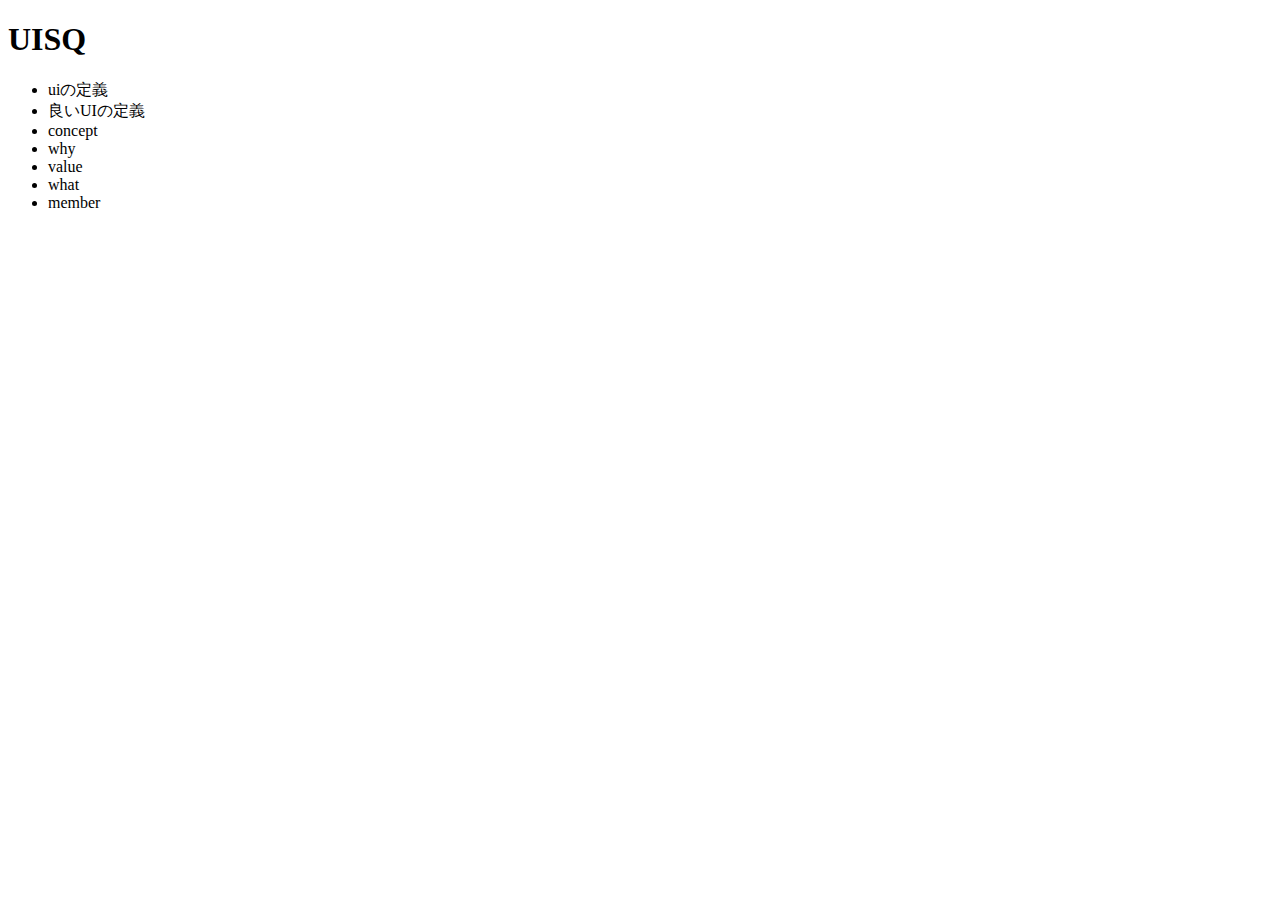
==== index.html @ eb1fd1e5 "initial commit" ====
<!DOCTYPE html>
<html lang="en">
  <head>
    <meta charset="UTF-8" />
    <meta http-equiv="X-UA-Compatible" content="IE=edge" />
    <meta name="viewport" content="width=device-width, initial-scale=1.0" />
    <title>UISQ</title>
  </head>
  <body>
    <h1>UISQ</h1>
    <ul>
      <li>uiの定義</li>
      <li>良いUIの定義</li>
      <li>concept</li>
      <li>why</li>
      <li>value</li>
      <li>what</li>
      <li>member</li>
    </ul>
  </body>
</html>
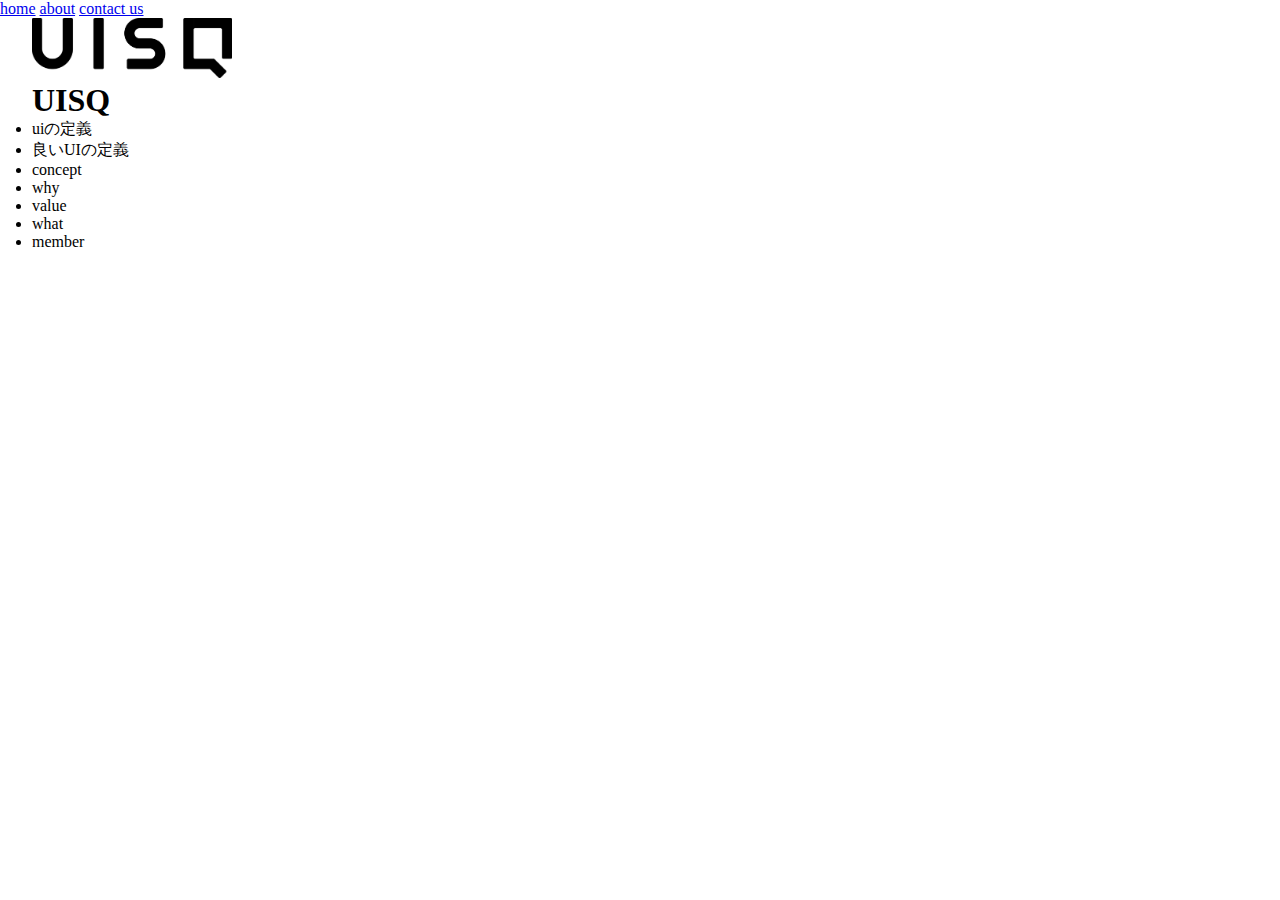
==== commit 2108061f: "faviconの追加" ====
--- a/index.html
+++ b/index.html
@@ -4,18 +4,28 @@
     <meta charset="UTF-8" />
     <meta http-equiv="X-UA-Compatible" content="IE=edge" />
     <meta name="viewport" content="width=device-width, initial-scale=1.0" />
+    <link rel="shortcut icon" href="img/favicon.ico" type="image/x-icon" />
+    <link rel="stylesheet" href="style.css" />
     <title>UISQ</title>
   </head>
   <body>
-    <h1>UISQ</h1>
-    <ul>
-      <li>uiの定義</li>
-      <li>良いUIの定義</li>
-      <li>concept</li>
-      <li>why</li>
-      <li>value</li>
-      <li>what</li>
-      <li>member</li>
-    </ul>
+    <header>
+      <a href="./index.html">home</a>
+      <a href="./about.html">about</a>
+      <a href="./contact.html">contact us</a>
+    </header>
+    <div class="container">
+      <div class="logo"><img src="img/logo.png" alt="logo" /></div>
+      <h1>UISQ</h1>
+      <ul>
+        <li>uiの定義</li>
+        <li>良いUIの定義</li>
+        <li>concept</li>
+        <li>why</li>
+        <li>value</li>
+        <li>what</li>
+        <li>member</li>
+      </ul>
+    </div>
   </body>
 </html>
--- a/style.css
+++ b/style.css
@@ -0,0 +1,18 @@
+* {
+  margin: 0;
+  padding: 0;
+  box-sizing: border-box;
+}
+
+.logo {
+  width: 200px;
+}
+
+.logo img {
+  width: 100%;
+}
+
+.container {
+  margin: 0 auto;
+  width: 95vw;
+}
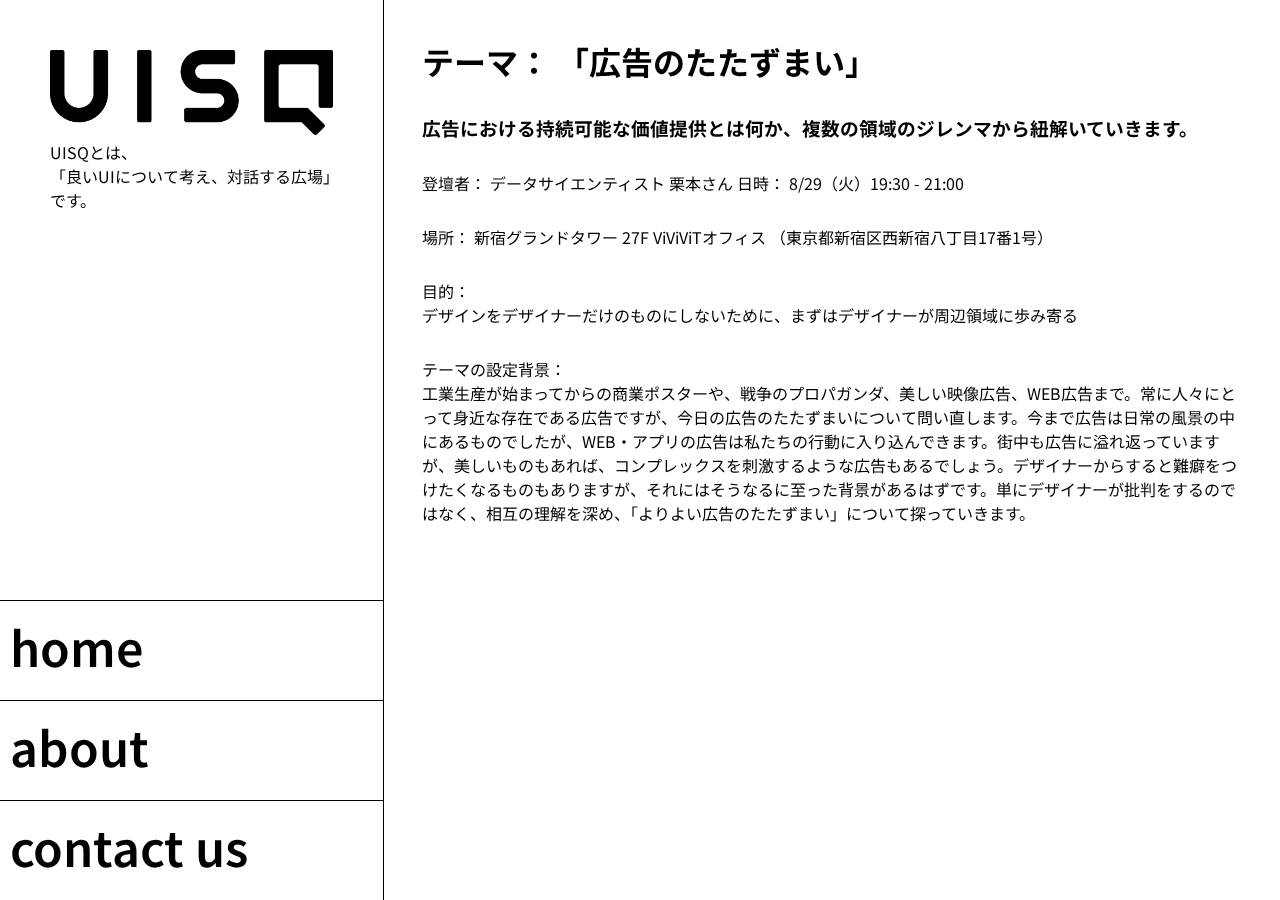
==== commit 55f608c4: "レイアウトの修正" ====
--- a/index.html
+++ b/index.html
@@ -9,23 +9,41 @@
     <title>UISQ</title>
   </head>
   <body>
-    <header>
-      <a href="./index.html">home</a>
-      <a href="./about.html">about</a>
-      <a href="./contact.html">contact us</a>
-    </header>
     <div class="container">
-      <div class="logo"><img src="img/logo.png" alt="logo" /></div>
-      <h1>UISQ</h1>
-      <ul>
-        <li>uiの定義</li>
-        <li>良いUIの定義</li>
-        <li>concept</li>
-        <li>why</li>
-        <li>value</li>
-        <li>what</li>
-        <li>member</li>
-      </ul>
+      <div class="navigation">
+        <div class="hero-wrapper">
+          <div class="logo"><img src="img/logo.png" alt="logo" /></div>
+          <p>UISQとは、<br />「良いUIについて考え、対話する広場」です。</p>
+        </div>
+
+        <div class="link-wrapper">
+          <a href="./index.html">home</a>
+          <a href="./about.html">about</a>
+          <a href="./contact.html">contact us</a>
+        </div>
+      </div>
+      <div class="content-wrapper">
+        <h1>テーマ： 「広告のたたずまい」</h1>
+        <h3>
+          広告における持続可能な価値提供とは何か、複数の領域のジレンマから紐解いていきます。
+        </h3>
+        <p>
+          登壇者： データサイエンティスト 栗本さん 日時： 8/29（火）19:30 -
+          21:00
+        </p>
+        <p>
+          場所： 新宿グランドタワー 27F ViViViTオフィス
+          （東京都新宿区西新宿八丁目17番1号）
+        </p>
+        <p>
+          目的：<br />
+          デザインをデザイナーだけのものにしないために、まずはデザイナーが周辺領域に歩み寄る
+        </p>
+        <p>
+          テーマの設定背景：<br />
+          工業生産が始まってからの商業ポスターや、戦争のプロパガンダ、美しい映像広告、WEB広告まで。常に人々にとって身近な存在である広告ですが、今日の広告のたたずまいについて問い直します。今まで広告は日常の風景の中にあるものでしたが、WEB・アプリの広告は私たちの行動に入り込んできます。街中も広告に溢れ返っていますが、美しいものもあれば、コンプレックスを刺激するような広告もあるでしょう。デザイナーからすると難癖をつけたくなるものもありますが、それにはそうなるに至った背景があるはずです。単にデザイナーが批判をするのではなく、相互の理解を深め、「よりよい広告のたたずまい」について探っていきます。
+        </p>
+      </div>
     </div>
   </body>
 </html>
--- a/style.css
+++ b/style.css
@@ -1,11 +1,14 @@
+@import url("https://fonts.googleapis.com/css2?family=Noto+Sans+JP:wght@100;300;400;600&display=swap");
+
 * {
   margin: 0;
   padding: 0;
   box-sizing: border-box;
+  font-family: "Noto Sans JP", sans-serif;
 }
 
 .logo {
-  width: 200px;
+  width: 100%;
 }
 
 .logo img {
@@ -13,6 +16,52 @@
 }
 
 .container {
-  margin: 0 auto;
-  width: 95vw;
+  width: 100vw;
+  height: 100vh;
+  display: flex;
+  position: fixed;
 }
+
+.navigation {
+  width: 30vw;
+  border-right: solid 1px black;
+  position: relative;
+}
+
+.content-wrapper {
+  padding: 3%;
+  width: 70vw;
+}
+
+.content-wrapper h1,
+h3,
+p {
+  margin-bottom: 30px;
+}
+
+.hero-wrapper {
+  padding: 50px;
+}
+
+.link-wrapper {
+  display: flex;
+  flex-direction: column;
+  position: absolute;
+  bottom: 0;
+  width: 30vw;
+}
+
+.link-wrapper a {
+  height: 100px;
+  font-size: 3rem;
+  line-height: 90px;
+  font-weight: 600;
+  border-top: 1px solid black;
+  border-right: 1px solid black;
+  padding-left: 10px;
+  text-decoration: none;
+  color: black;
+}
+.link-wrapper a:hover {
+  background-color: aliceblue;
+}
